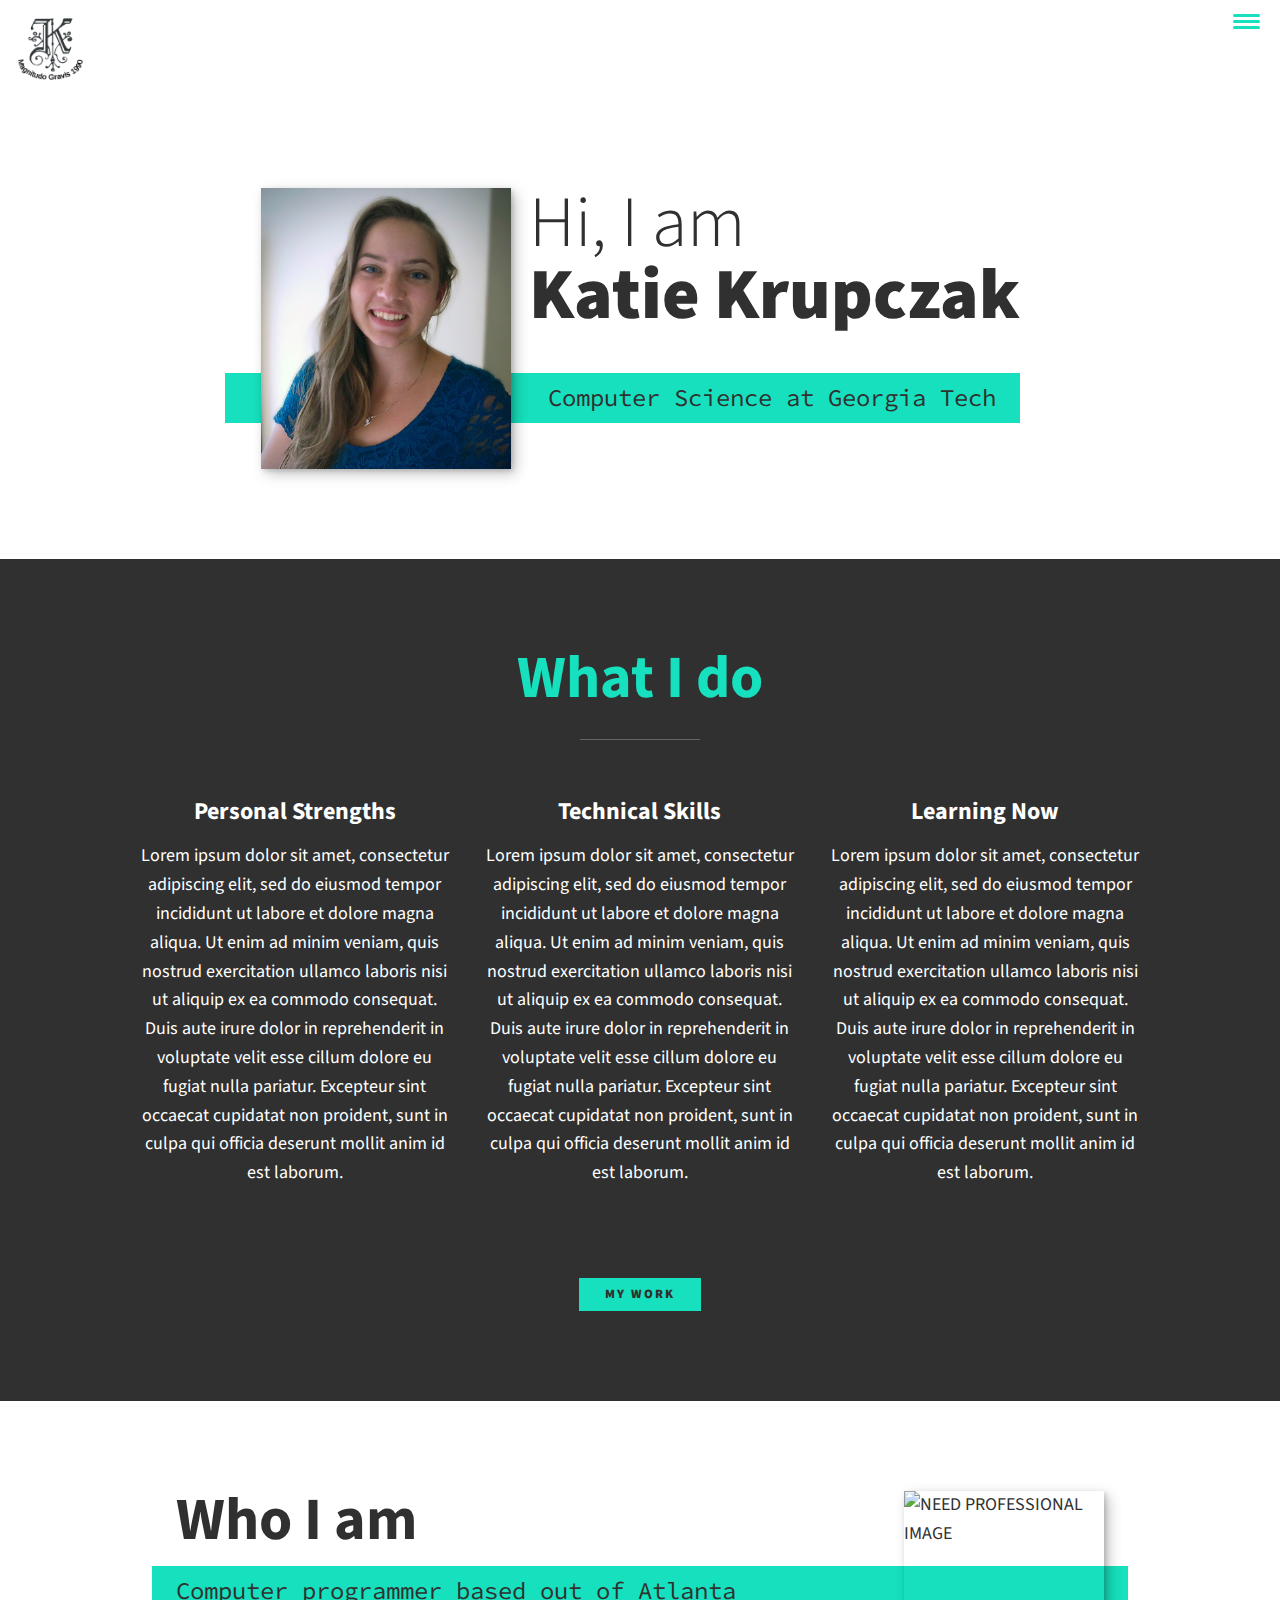
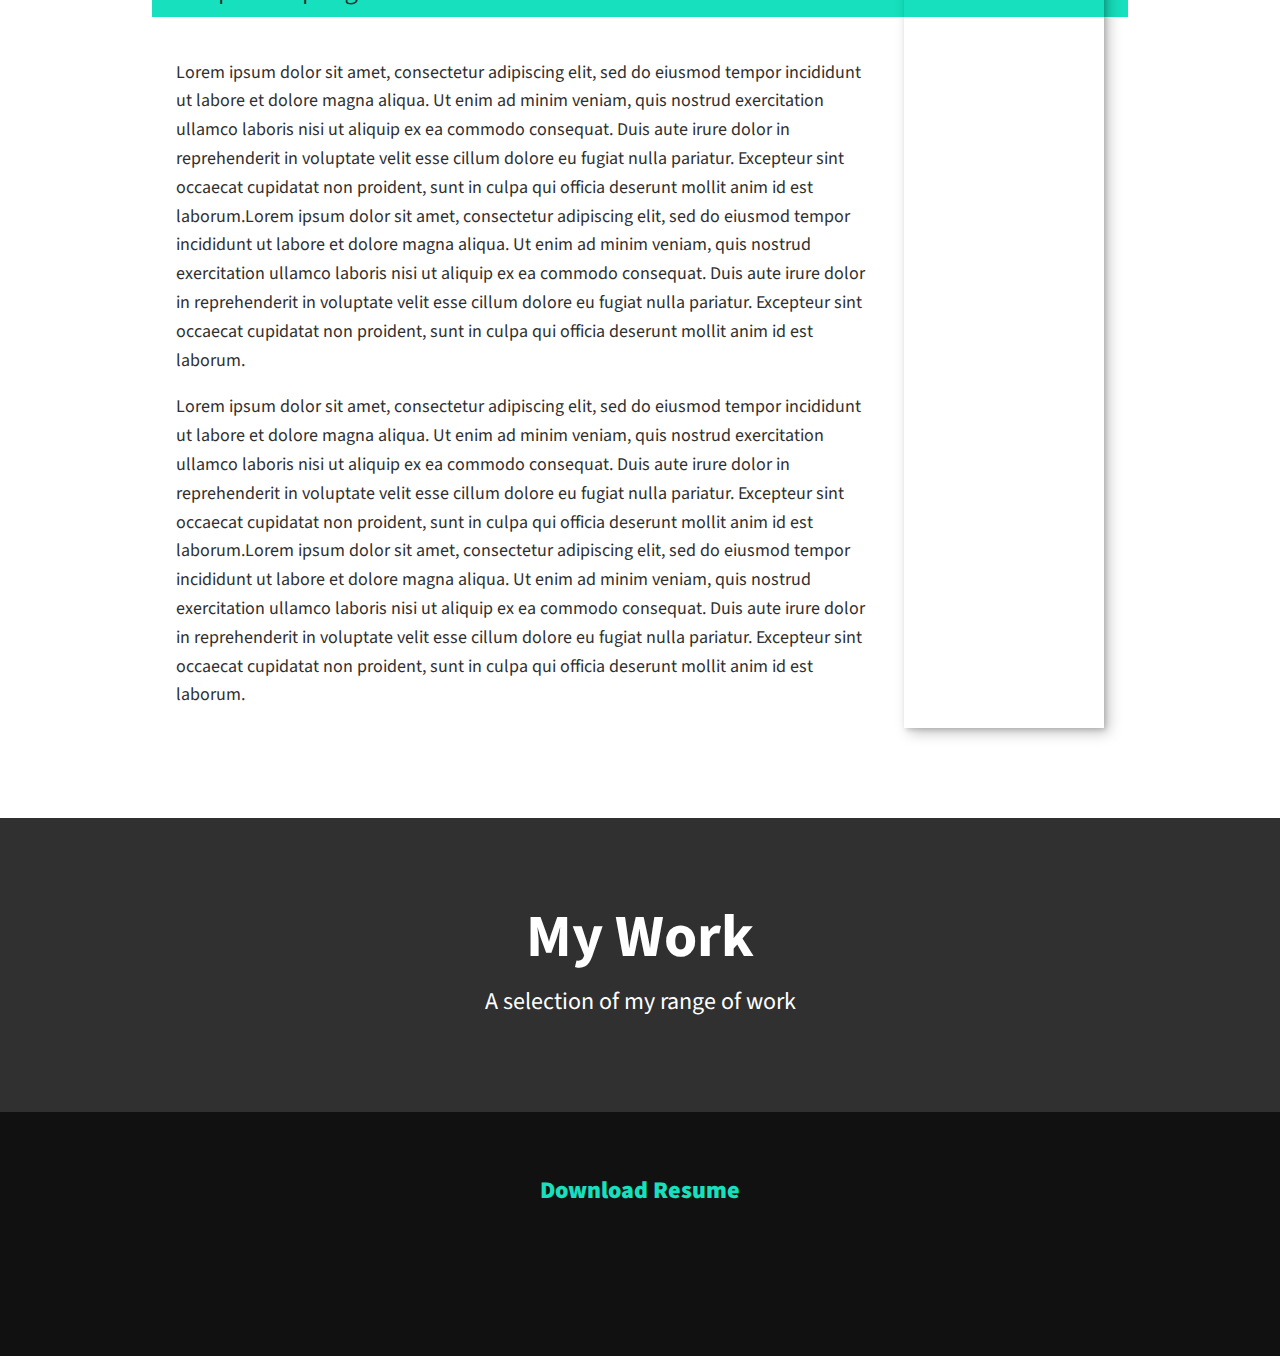
==== index.html @ 27c53293 "Renamed collegeWebsite.html to index.html" ====
<!DOCTYPE html>
<html lang="en">
	<head>
		<meta charset="utf-8">
		<meta name="viewport" content="width=device-width, initial-scale=1.0">

		<title>Katie Krupczak Portfolio Website</title>

		<link rel="stylesheet" href="https://cdnjs.cloudflare.com/ajax/libs/normalize/7.0.0/normalize.min.css">
		<link rel="stylesheet" href="https://cdnjs.cloudflare.com/ajax/libs/font-awesome/5.11.2/css/all.css"
		integrity="sha256-46qynGAkLSFpVbEBog43gvNhfrOj+BmwXdxFgVK/Kvc=" crossorigin="anonymous"/>
		<!-- FONTS -->
		<link rel="stylesheet" href="https://fonts.googleapis.com/css?family=Source+Code+Pro:400,900|Source+Sans+Pro:300,900&display=swap">
		<link rel="stylesheet" href="style.css">

		<script src="https://kit.fontawesome.com/b8f5b269b9.js" crossorigin="anonymous"></script>
	</head>

	<body>
		<header>
			<div class="logo">
				<img src = "img/klogo.png" alt="">
			</div>

			<button class="nav-toggle" aria-label="toggle navigation">
				<span class="hamburger"></span>
			</button>

			<nav class="nav">
				<ul class="nav__list">
					<li class="nav__item"><a href="#home" class="nav__link">Home</a></li>
					<li class="nav__item"><a href="#services" class="nav__link">My Services</a></li>
					<li class="nav__item"><a href="#about" class="nav__link">About Me</a></li>
					<li class="nav__item"><a href="#work" class="nav__link">My Work</a></li>
					<li class="nav__item"><a href="" class="nav__link">Download Resume</a></li>
				</ul>
			</nav>
		</header>

		<!-- INTRODUCTION -->
		<section class="intro" id="home">
			<h1 class="section__title section__title--intro">
				Hi, I am <strong>Katie Krupczak</strong>
			</h1>
			<p class="section__subtitle section__subtitle--intro">Computer Science at Georgia Tech</p>
			<img src="img/profileimg.jpg" alt="a picture of Katie Krupczak" class="intro__img">
		</section>

		<!-- My Services -->
		<section class="my-services" id="services">
			<h2 class="section__title section__title--services">What I do</h2>
			<div class="services">
				<div class="service">
					<h3>Personal Strengths</h3> <!-- Personal Strengths, Soft Skills, Leadership Qualitities??? -->
					<p>
						Lorem ipsum dolor sit amet, consectetur adipiscing elit, sed do eiusmod tempor incididunt ut labore et dolore magna aliqua. Ut enim ad minim veniam, quis nostrud exercitation ullamco laboris nisi ut aliquip ex ea commodo consequat. Duis aute irure dolor in reprehenderit in voluptate velit esse cillum dolore eu fugiat nulla pariatur. Excepteur sint occaecat cupidatat non proident, sunt in culpa qui officia deserunt mollit anim id est laborum.
					</p>
				</div> <!-- / service -->

				<div class="service">
					<h3>Technical Skills</h3>
					<p>
						Lorem ipsum dolor sit amet, consectetur adipiscing elit, sed do eiusmod tempor incididunt ut labore et dolore magna aliqua. Ut enim ad minim veniam, quis nostrud exercitation ullamco laboris nisi ut aliquip ex ea commodo consequat. Duis aute irure dolor in reprehenderit in voluptate velit esse cillum dolore eu fugiat nulla pariatur. Excepteur sint occaecat cupidatat non proident, sunt in culpa qui officia deserunt mollit anim id est laborum.
					</p>
				</div> <!-- / service -->

				<div class="service">
					<h3>Learning Now</h3>
					<p>
						Lorem ipsum dolor sit amet, consectetur adipiscing elit, sed do eiusmod tempor incididunt ut labore et dolore magna aliqua. Ut enim ad minim veniam, quis nostrud exercitation ullamco laboris nisi ut aliquip ex ea commodo consequat. Duis aute irure dolor in reprehenderit in voluptate velit esse cillum dolore eu fugiat nulla pariatur. Excepteur sint occaecat cupidatat non proident, sunt in culpa qui officia deserunt mollit anim id est laborum.
					</p>
				</div> <!-- / service -->
			</div> <!-- / services -->

			<a href="#work" class="btn">My Work</a>
		</section>

		<!-- About Me -->
		<section class="about-me" id="about">
			<h2 class="section__title section__title--about">Who I am</h2>
			<p class="section__subtitle section__subtitle--about">
				Computer programmer based out of Atlanta
			</p>

			<div class="about-me__body">
				<p>
					Lorem ipsum dolor sit amet, consectetur adipiscing elit, sed do eiusmod tempor incididunt ut labore et dolore magna aliqua. Ut enim ad minim veniam, quis nostrud exercitation ullamco laboris nisi ut aliquip ex ea commodo consequat. Duis aute irure dolor in reprehenderit in voluptate velit esse cillum dolore eu fugiat nulla pariatur. Excepteur sint occaecat cupidatat non proident, sunt in culpa qui officia deserunt mollit anim id est laborum.Lorem ipsum dolor sit amet, consectetur adipiscing elit, sed do eiusmod tempor incididunt ut labore et dolore magna aliqua. Ut enim ad minim veniam, quis nostrud exercitation ullamco laboris nisi ut aliquip ex ea commodo consequat. Duis aute irure dolor in reprehenderit in voluptate velit esse cillum dolore eu fugiat nulla pariatur. Excepteur sint occaecat cupidatat non proident, sunt in culpa qui officia deserunt mollit anim id est laborum.
				</p>
					
				<p>
					Lorem ipsum dolor sit amet, consectetur adipiscing elit, sed do eiusmod tempor incididunt ut labore et dolore magna aliqua. Ut enim ad minim veniam, quis nostrud exercitation ullamco laboris nisi ut aliquip ex ea commodo consequat. Duis aute irure dolor in reprehenderit in voluptate velit esse cillum dolore eu fugiat nulla pariatur. Excepteur sint occaecat cupidatat non proident, sunt in culpa qui officia deserunt mollit anim id est laborum.Lorem ipsum dolor sit amet, consectetur adipiscing elit, sed do eiusmod tempor incididunt ut labore et dolore magna aliqua. Ut enim ad minim veniam, quis nostrud exercitation ullamco laboris nisi ut aliquip ex ea commodo consequat. Duis aute irure dolor in reprehenderit in voluptate velit esse cillum dolore eu fugiat nulla pariatur. Excepteur sint occaecat cupidatat non proident, sunt in culpa qui officia deserunt mollit anim id est laborum.
				</p>
			</div>

			<img src="img/hiking.jpg" alt="NEED PROFESSIONAL IMAGE" class="about-me__img">
		</section>

		<!-- My Work -->
		<section class="my-work" id="work">
			<h2 class="section__title section__title--work">My Work</h2>
			<p class="section__subtitle section__subtitle-work">
				A selection of my range of work
			</p>

			<div class="portfolio">
				<!-- Portfolio item __ -->
				<a href="#" class="portfolio__item">
					<img src="img/placeholder.jpg" alt="" class="portfolio__img">
				</a>

				<!-- Portfolio item __ -->
				<a href="#" class="portfolio__item">
					<img src="img/placeholder.jpg" alt="" class="portfolio__img">
				</a>

				<!-- Portfolio item __ -->
				<a href="#" class="portfolio__item">
					<img src="img/placeholder.jpg" alt="" class="portfolio__img">
				</a>

				<!-- Portfolio item __ -->
				<a href="#" class="portfolio__item">
					<img src="img/placeholder.jpg" alt="" class="portfolio__img">
				</a>

				<!-- Portfolio item __ -->
				<a href="#" class="portfolio__item">
					<img src="img/placeholder.jpg" alt="" class="portfolio__img">
				</a>

				<!-- Portfolio item __ -->
				<a href="#" class="portfolio__item">
					<img src="img/placeholder.jpg" alt="" class="portfolio__img">
				</a>

			</div>
		</section>

		<!-- Footer -->
		<footer class="footer">
			<a href="" class="footer__link">Download Resume</a>
			<ul class="social-list">
				<li class="social-list__item">
					<a class="social-list__link" href="mailto:kkrupczak3@gatech.edu">
						<i class="fas fa-envelope"></i>
					</a>
				</li>
				<li class="social-list__item">
					<a class="social-list__link" href="https://www.linkedin.com/in/katie-krupczak/">
						<i class="fab fa-linkedin"></i>
					</a>
				</li>
				<li class="social-list__item">
					<a class="social-list__link" href="https://github.com/KatieKrupczak">
						<i class="fab fa-github"></i>
					</a>
				</li>
			</ul>
		</footer>
		<script src="js/index.js"></script>
	</body>
</html>
---- style.css ----
*,
*::before,
*::after {
	box-sizing: border-box;
}

/* Custom Properties */
:root {
	--ff-primary: 'Source Sans Pro', sans-serif;
	--ff-secondary: 'Source Code Pro', monospace;

	--fw-reg: 300;
	--fw-bold: 900;

	--clr-light: #fff;
	--clr-dark: #303030;
	--clr-accent: #16e0bd;

	--fs-h1: 3rem;
	--fs-h2: 2.25rem;
	--fs-h3: 1.35rem;
	--fs-body: 1rem;

	--bs: 0.25em 0.25em 0.75em rgba(0,0,0, 0.25),
		0.125em 0.125em 0.25em rgba(0,0,0, 0.15);
}

@media (min-width: 800px) {
	:root {
		--fs-h1: 4.5rem;
		--fs-h2: 3.75rem;
		--fs-h3: 1.5rem;
		--fs-body: 1.125rem;
	}
}

/* General Styles */
html {
	scroll-behavior: smooth;
}

body {
	background: var(--clr-light);
	color: var(--clr-dark);
	margin: 0;
	font-family: var(--ff-primary);
	font-size: var(--fs-body);
	line-height: 1.6;
}

section {
	padding: 5em 2em;
}

img {
	display: block;
	max-width: 100%;
}

strong { font-weight: var(--fw-bold) }

:focus {
	outline: 3px solid var(--clr-accent);
	outline-offset: 3px;
}

/* Buttons */
.btn {
	display: inline-block;
	padding: 0.5em 2em;
	background: var(--clr-accent);
	color: var(--clr-dark);
	text-decoration: none;
	cursor: pointer;
	font-size: 0.8rem;
	text-transform: uppercase;
	letter-spacing: 2px;
	font-weight: var(--fw-bold);
	transition: transform 200ms ease-in-out;
}

.btn:hover {
	transform: scale(1.1);
}

/* Typography */

h1,
h2,
h3 {
	line-height: 1;
	margin: 0;
}

h1 { font-size: var(--fs-h1) }
h2 { font-size: var(--fs-h2) }
h3 { font-size: var(--fs-h3) }

.section__title {
	margin-bottom: 0.25em;
}

.section__title--intro {
	font-weight: var(--fw-reg);
}

.section__title--intro strong {
	display: block;
}

.section__subtitle {
	margin: 0;
	font-size: var(--fs-h3);
}

.section__subtitle--intro,
.section__subtitle--about {
	background: var(--clr-accent);
	padding: 0.25em 1em;
	font-family: var(--ff-secondary);
	margin-bottom: 1em;
}

.section__subtitle--work {
	color: var(--clr-accent);
	font-weight: var(--fw-bold);
	margin-bottom: 1em;
}

/* header */
header {
	display: flex;
	justify-content: space-between;
	padding: 1em;
}

.logo {
	max-width: 65px;
}

.nav {
	position: fixed;
	background: var(--clr-dark);
	opacity: 0.97;
	color: var(--clr-light);
	top: 0;
	bottom: 0;
	left:0;
	right:0;
	z-index: 100;
	transform: translateX(100%);
	transition: transform 250ms cubic-bezier(0.5, 0, 0.5, 1);
}

.nav__list {
	list-style: none;
	display: flex;
	height: 100%;
	flex-direction: column;
	justify-content: space-evenly;
	align-items: center;
	margin: 0;
	padding: 0;
}

.nav__link {
	color: inherit;
	font-weight: var(--fw-bold);
	font-size: var(--fs-h3);
	text-decoration: none;
}

.nav__link:hover {
	color: var(--clr-accent);
}

.nav-toggle {
	padding: 0.5em;
	background: transparent;
	border: 0;
	cursor: pointer;
	position: absolute;
	right: 1em;
	top: 1em;
	z-index: 1000;
}

.nav-open .nav{
	transform: translateX(0);
}

.nav-open .nav-toggle {
	position: fixed;
}

.nav-open .hamburger {
	transform: rotate(0.625turn);
}

.nav-open .hamburger::before {
	transform: rotate(90deg) translateX(-6px);
}

.nav-open .hamburger::after{
	opacity: 0;
}

.hamburger{
	display: block;
	position: relative;
}

.hamburger,
.hamburger::before,
.hamburger::after {
	background: var(--clr-accent);
	width: 2em;
	height: 3px;
	border-radius: 1em;
	transition: transform 250ms ease-in-out;
}

.hamburger::before,
.hamburger::after {
	content: '';
	position: absolute;
	left: 0;
	right: 0;
}

.hamburger::before {
	top: 6px;
}

.hamburger::after {
	bottom: 6px;
}

/* Intro Section */
.intro {
	position: relative;
}

.intro__img {
	box-shadow: var(--bs);
}

.section__subtitle--intro {
	display: inline-block;
}

@media (min-width: 800px) { /* previously 600px */
	.intro {
		display: grid;
		width: min-content;
		margin: 0 auto;
		grid-column-gap: 1em;
		grid-template-areas: 
			"img title"
			"img subtitle";
		grid-template-columns: min-content max-content;
	}

	.intro__img {
		grid-area: img;
		min-width: 250px;
		position: relative;
		z-index: 2;
	}

	.section__subtitle--intro {
		align-self: start;
		grid-column: -1/1;
		grid-row: 2;
		text-align: right;
		position: relative;
		left: -1.5em;
		width: calc(100% + 1.5em);
	}
}

/* My Services Section */
.my-services {
	background-color: var(--clr-dark);
	background-image: url("./img/servicesbackground.png");
	background-size: cover;
	background-blend-mode:hard-light;
	color: var(--clr-light);
	text-align: center;
}

.section__title--services {
	color: var(--clr-accent);
	position: relative;
}

.section__title--services::after {
	content: '';
	display: block;
	width: 2em;
	height: 1px;
	margin: 0.5em auto 1em;
	background: var(--clr-light);
	opacity: 0.25;
}

.services {
	margin-bottom: 4em;
}

.service {
	max-width: 500px;
	margin: 0 auto;
}

@media(min-width: 800px) {
	.services {
		display: flex;
		max-width: 1000px;
		margin-left: auto;
		margin-right: auto;
	}

	.service + .service {
		margin-left: 2em;
	}
}

.about-me{
	max-width: 1000px;
	margin: 0 auto;
}

.about-me__img {
	box-shadow: var(--bs);
}

@media(min-width: 600px) {
	.about-me {
		display: grid;
		grid-template-columns: 1fr 200px; /*depends on picture size*/
		grid-template-areas: 
		"title img"
		"subtitle img"
		"text img";

		grid-column-gap: 2em;
	}
	.section__title--about {
		grid-area: title;
	}

	.section__subtitle--about {
		grid-column: 1/-1;
		grid-row: 2;
		position: relative;
		left: -1em;
		width: calc(100% + 2em);
		padding-left: 1em;
		padding-right: calc(200px + 3em);
	}

	.about-me__img {
		grid-area: img;
		position: relative;
		z-index: 2;
	}
}

/* My Work */
.my-work {
	background-color: var(--clr-dark);
	color: var(--clr-light);
	text-align: center;
}

.portfolio {
	display: grid;
	grid-template-columns: repeat(auto-fit, minmax(300px,1fr));
}

.portfolio__item {
	background: var(--clr-accent);
	overflow: hidden;
}

.portfolio__img {
	transition: 
		transform 750ms cubic-bezier(0.5, 0, 0.5, 1),
		opacity 250ms linear;
}

.portfolio__item:focus {
	position: relative;
	z-index: 2;
}

.portfolio__img:hover,
.portfolio__item:focus .portfolio__img{
	transform: scale(1.2);
	opacity: 0.75;
}

/* Footer */
.footer {
	background: #111;
	color: var(--clr-accent);
	text-align: center;
	padding: 2.5em 0;
	font-size: var(--fs-h3);
}

.footer a {
	color: inherit;
	text-decoration: none;
}

.footer__link {
	font-weight: var(--fw-bold);
}

.footer__link:hover,
.social-list__link:hover {
	opacity: 0.7;
}

.footer__link:hover{
	text-decoration: underline;
}

.social-list{
	list-style: none;
	display: flex;
	justify-content: center;
	margin: 2em 0 0;
	padding: 0;
}

.social-list__item{
	margin: 0 0.5em;
}

.social-list__link {
	padding: 0.5em;
}
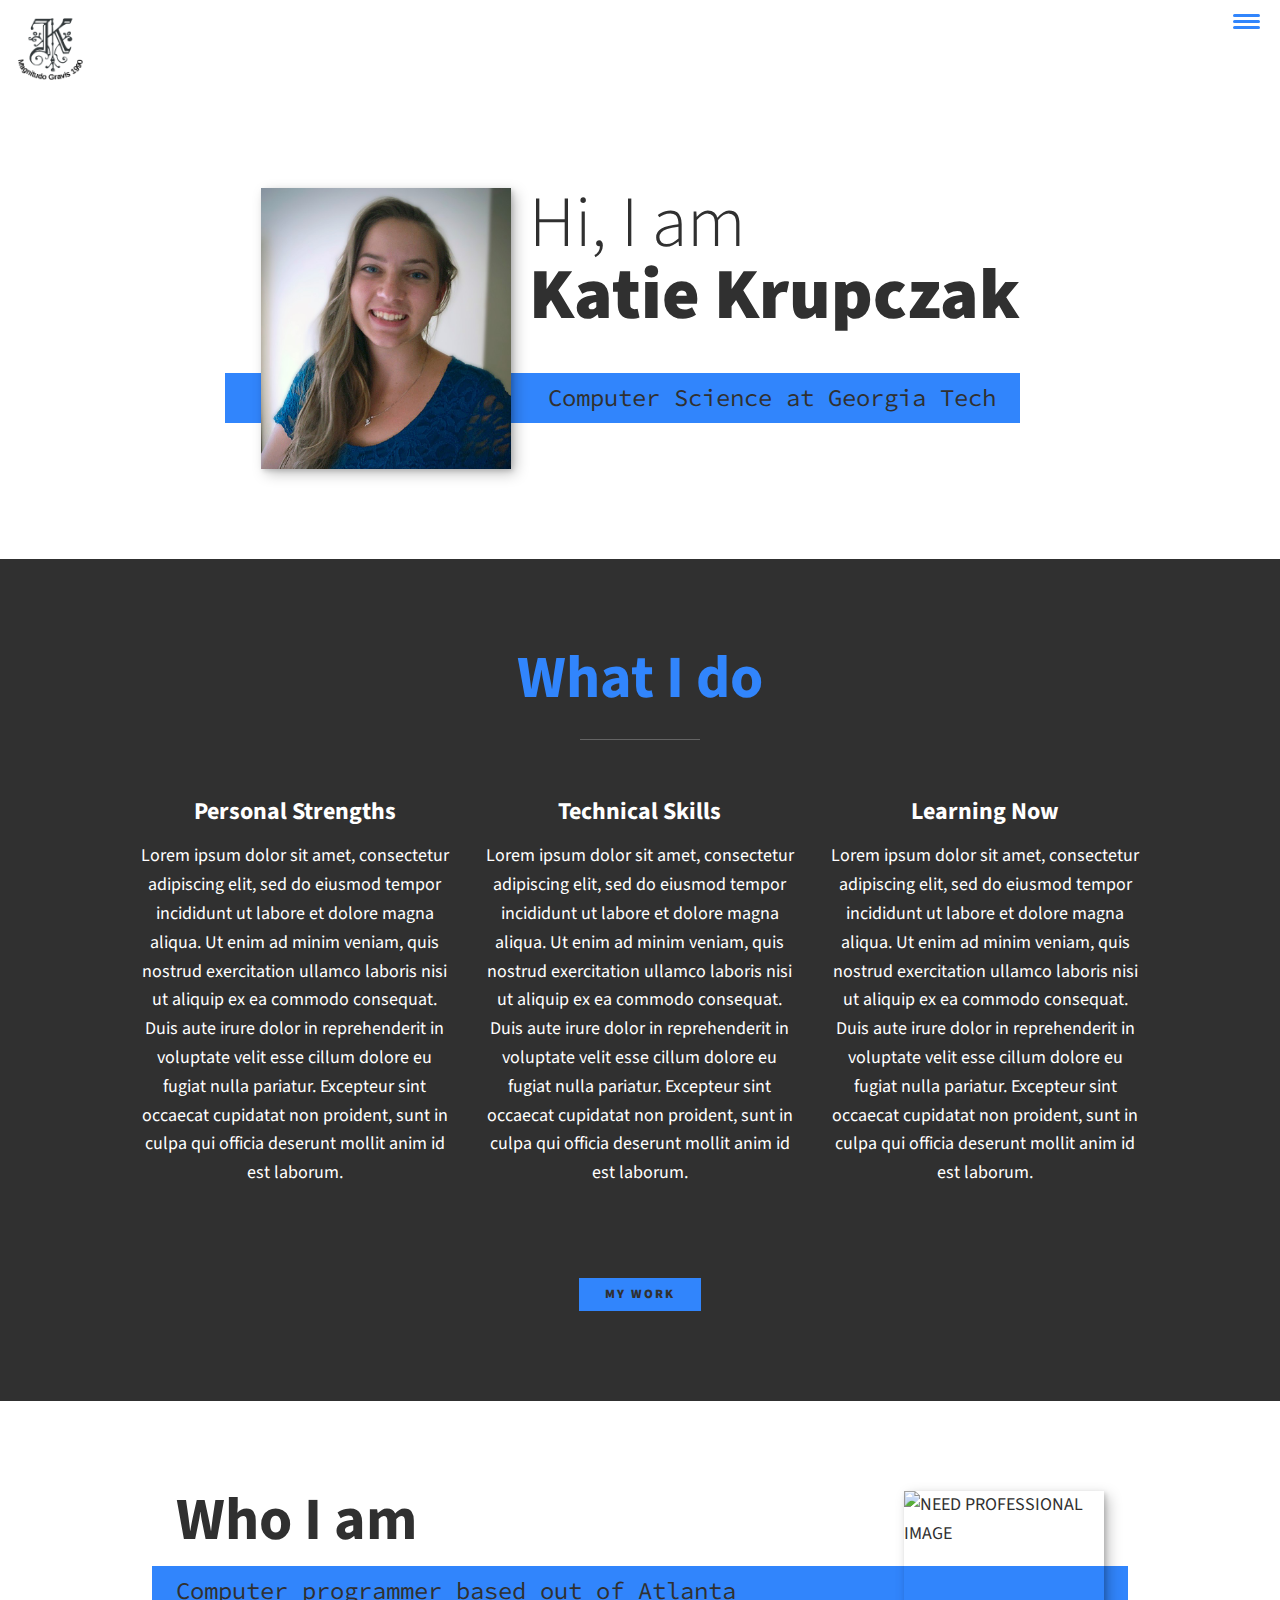
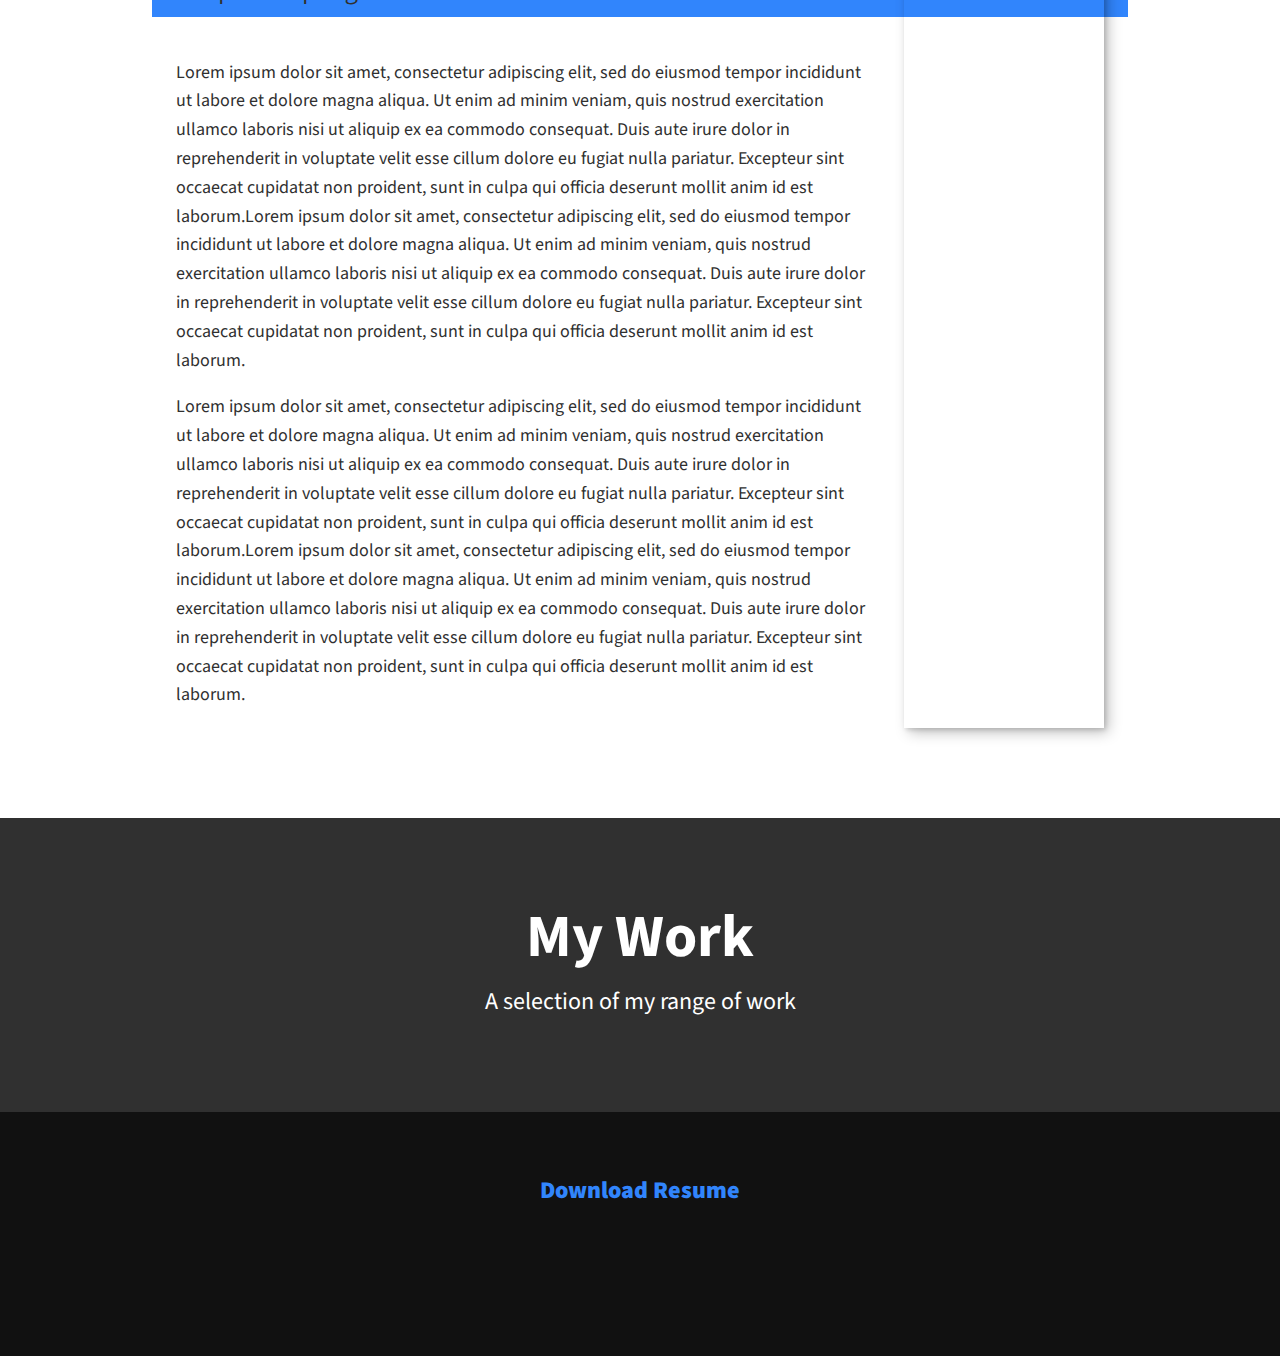
==== commit da623090: "Created template for individual portfolio item pages" ====
--- a/index.html
+++ b/index.html
@@ -104,7 +104,7 @@
 
 			<div class="portfolio">
 				<!-- Portfolio item __ -->
-				<a href="#" class="portfolio__item">
+				<a href="portfolio-item.html" class="portfolio__item">
 					<img src="img/placeholder.jpg" alt="" class="portfolio__img">
 				</a>
 
--- a/style.css
+++ b/style.css
@@ -14,7 +14,7 @@
 
 	--clr-light: #fff;
 	--clr-dark: #303030;
-	--clr-accent: #16e0bd;
+	--clr-accent: #3185FC;
 
 	--fs-h1: 3rem;
 	--fs-h2: 2.25rem;
@@ -58,11 +58,6 @@
 }
 
 strong { font-weight: var(--fw-bold) }
-
-:focus {
-	outline: 3px solid var(--clr-accent);
-	outline-offset: 3px;
-}
 
 /* Buttons */
 .btn {
@@ -390,13 +385,7 @@
 		opacity 250ms linear;
 }
 
-.portfolio__item:focus {
-	position: relative;
-	z-index: 2;
-}
-
-.portfolio__img:hover,
-.portfolio__item:focus .portfolio__img{
+.portfolio__img:hover {
 	transform: scale(1.2);
 	opacity: 0.75;
 }
@@ -442,4 +431,19 @@
 
 .social-list__link {
 	padding: 0.5em;
-}+}
+
+/* Individual portfolio item styles */
+.portfolio-item-individual {
+	padding: 0 2em 2em;
+	max-width: 1000px;
+	margin: 0 auto;
+}
+
+/*
+.portfolio-item-individual p {
+	max-width: 800px;
+	margin-left: auto;
+	margin-right: auto;
+}
+*/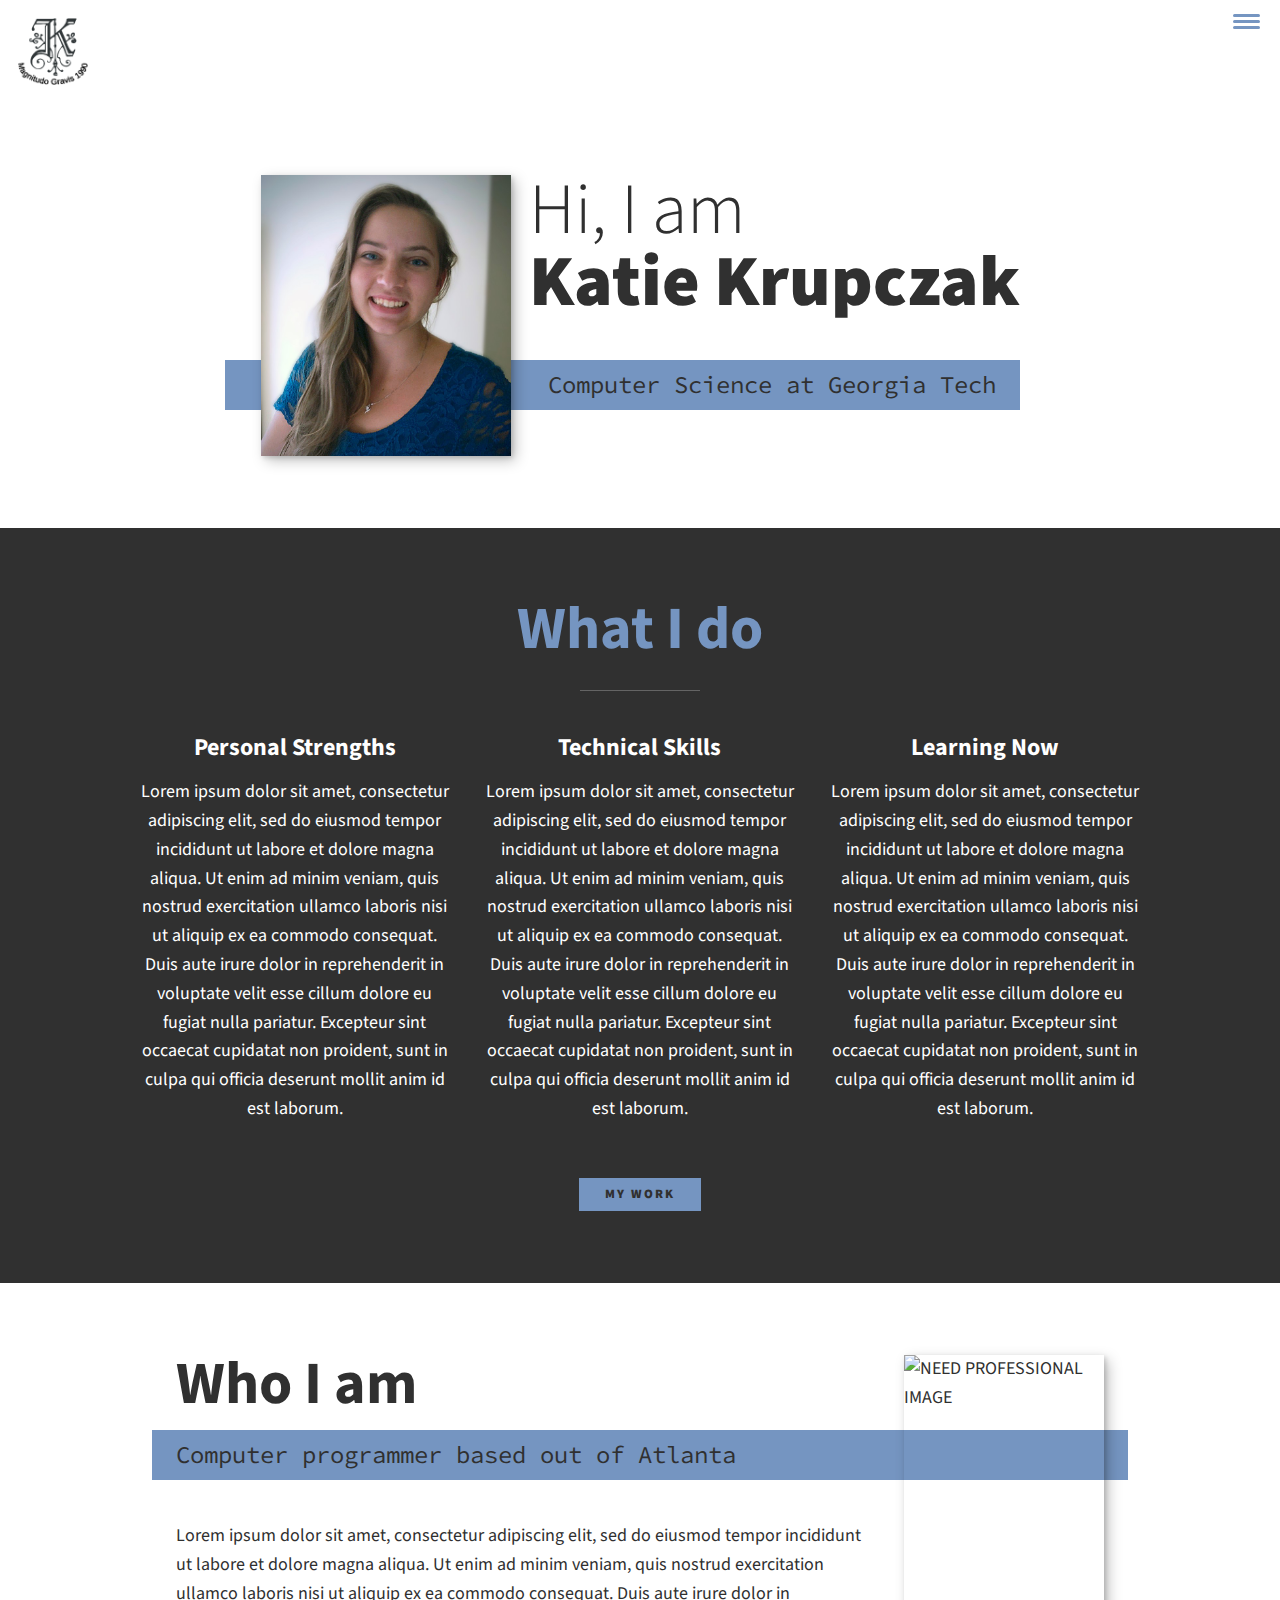
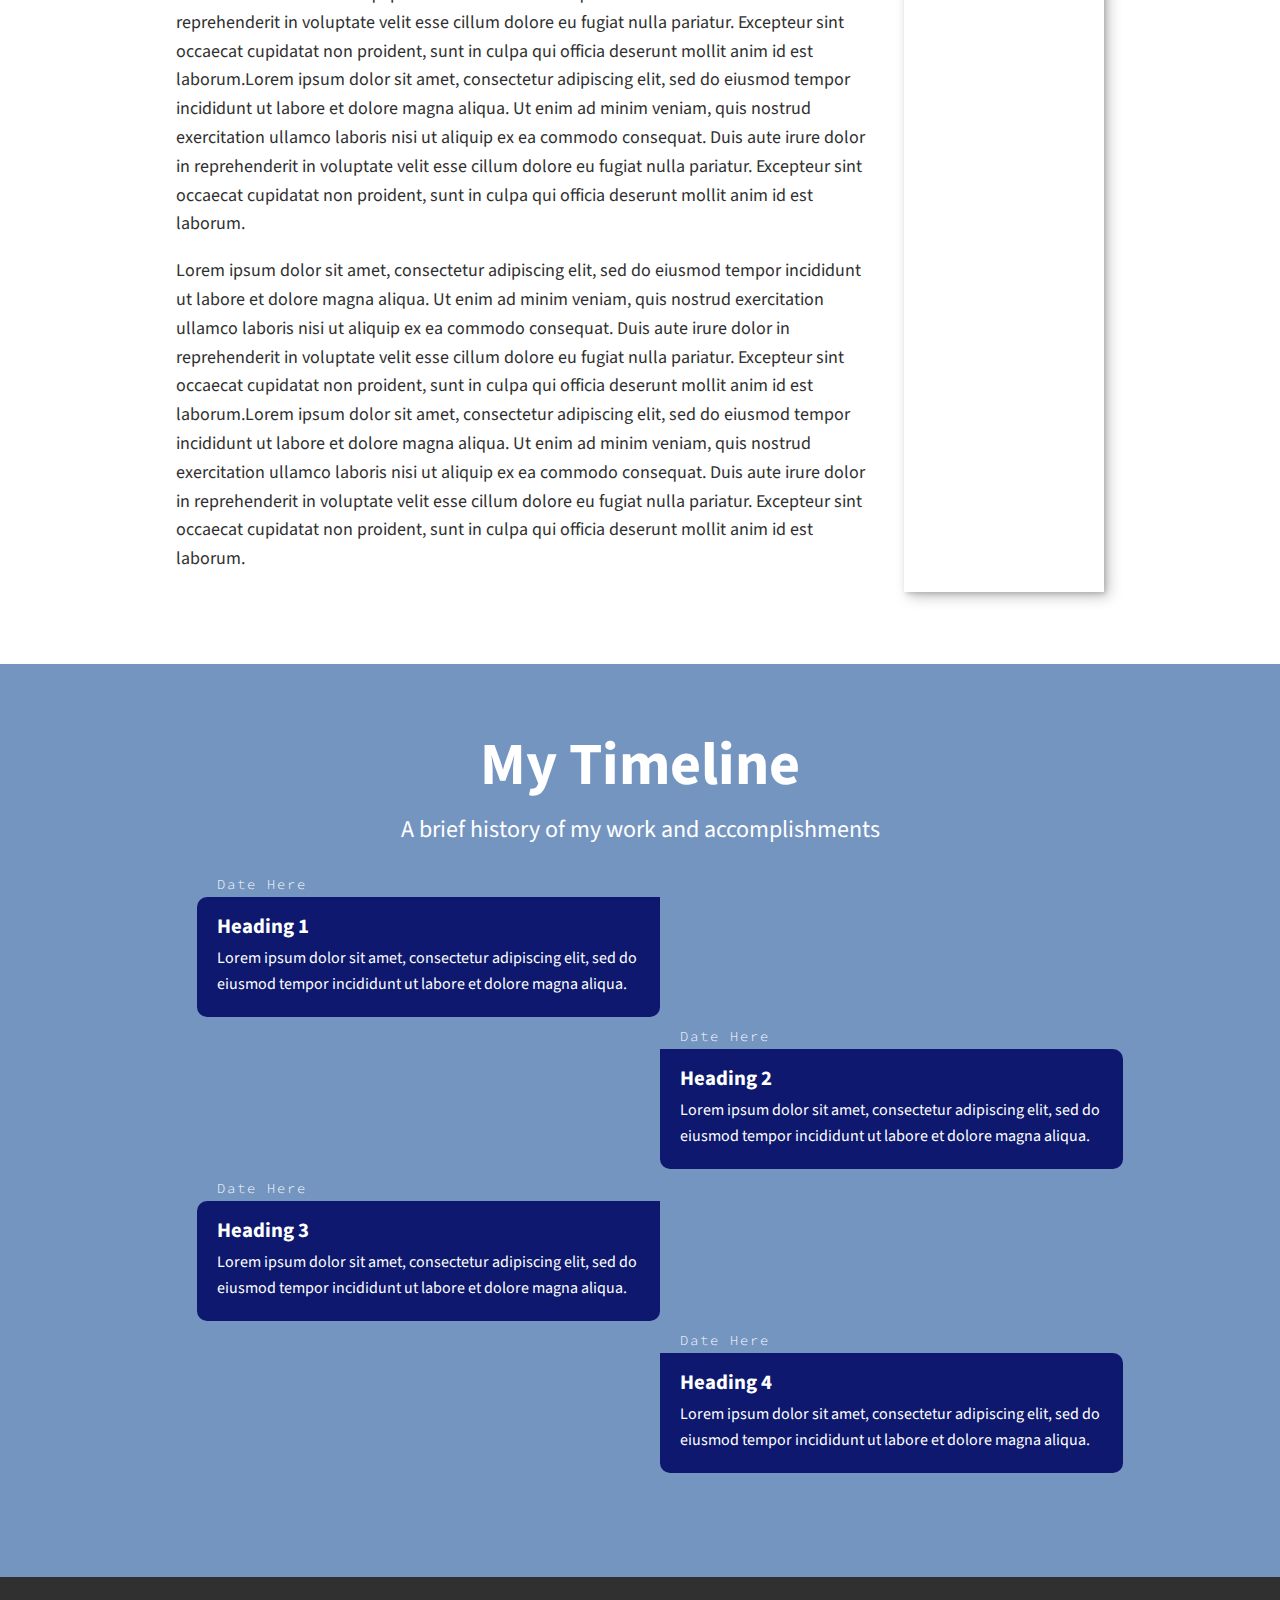
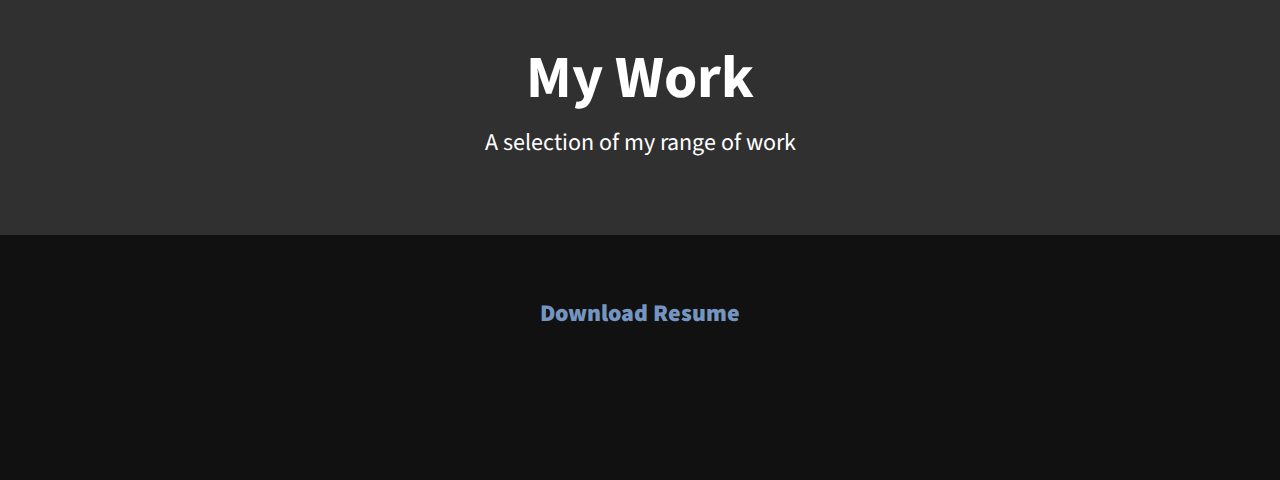
==== commit 1128efca: "Timeline based off of WEB CIFAR youtube video" ====
--- a/index.html
+++ b/index.html
@@ -31,6 +31,7 @@
 					<li class="nav__item"><a href="#home" class="nav__link">Home</a></li>
 					<li class="nav__item"><a href="#services" class="nav__link">My Services</a></li>
 					<li class="nav__item"><a href="#about" class="nav__link">About Me</a></li>
+					<li class="nav__item"><a href="#timeline" class="nav__link">Timeline</a></li>
 					<li class="nav__item"><a href="#work" class="nav__link">My Work</a></li>
 					<li class="nav__item"><a href="" class="nav__link">Download Resume</a></li>
 				</ul>
@@ -93,6 +94,66 @@
 			</div>
 
 			<img src="img/hiking.jpg" alt="NEED PROFESSIONAL IMAGE" class="about-me__img">
+		</section>
+
+
+		<!-- Timeline -->
+		<section class="my-timeline" id="timeline">
+			<h2 class="section__title section__title--timeline">My Timeline</h2>
+			<p class="section__subtitle section__subtitle--timeline">
+				A brief history of my work and accomplishments
+			</p>
+			<div class="timeline">
+				<ul>
+					<li>
+						<div class="timeline__content">
+							<h5 class="date">Date Here</h5>
+							<h4>
+								Heading 1
+							</h4>
+							<p>
+								Lorem ipsum dolor sit amet, consectetur adipiscing elit, sed do eiusmod tempor incididunt ut labore et dolore magna aliqua.
+							</p>
+						</div>
+					</li>
+
+					<li>
+						<div class="timeline__content">
+							<h5 class="date">Date Here</h5>
+							<h4>
+								Heading 2
+							</h4>
+							<p>
+								Lorem ipsum dolor sit amet, consectetur adipiscing elit, sed do eiusmod tempor incididunt ut labore et dolore magna aliqua.
+							</p>
+						</div>
+					</li>
+
+					<li>
+						<div class="timeline__content">
+							<h5 class="date">Date Here</h5>
+							<h4>
+								Heading 3
+							</h4>
+							<p>
+								Lorem ipsum dolor sit amet, consectetur adipiscing elit, sed do eiusmod tempor incididunt ut labore et dolore magna aliqua.
+							</p>
+						</div>
+					</li>
+
+					<li>
+						<div class="timeline__content">
+							<h5 class="date">Date Here</h5>
+							<h4>
+								Heading 4
+							</h4>
+							<p>
+								Lorem ipsum dolor sit amet, consectetur adipiscing elit, sed do eiusmod tempor incididunt ut labore et dolore magna aliqua.
+							</p>
+						</div>
+					</li>
+				</ul>
+			</div>
 		</section>
 
 		<!-- My Work -->
--- a/style.css
+++ b/style.css
@@ -14,11 +14,13 @@
 
 	--clr-light: #fff;
 	--clr-dark: #303030;
-	--clr-accent: #3185FC;
+	--clr-accent: #7595C1;
+	--clr-accent2: #0d186e;
 
 	--fs-h1: 3rem;
 	--fs-h2: 2.25rem;
 	--fs-h3: 1.35rem;
+	--fs-h4: 1.2rem;
 	--fs-body: 1rem;
 
 	--bs: 0.25em 0.25em 0.75em rgba(0,0,0, 0.25),
@@ -30,6 +32,7 @@
 		--fs-h1: 4.5rem;
 		--fs-h2: 3.75rem;
 		--fs-h3: 1.5rem;
+		--fs-h4: 1.3rem;
 		--fs-body: 1.125rem;
 	}
 }
@@ -49,7 +52,7 @@
 }
 
 section {
-	padding: 5em 2em;
+	padding: 4em 2em;
 }
 
 img {
@@ -82,7 +85,9 @@
 
 h1,
 h2,
-h3 {
+h3,
+h4,
+h5 {
 	line-height: 1;
 	margin: 0;
 }
@@ -90,6 +95,12 @@
 h1 { font-size: var(--fs-h1) }
 h2 { font-size: var(--fs-h2) }
 h3 { font-size: var(--fs-h3) }
+h4 { font-size: var(--fs-h4);}
+h5 { 
+	font-size: 0.85rem;
+	font-family: var(--ff-secondary);
+	font-weight: var(--fw-reg);
+}
 
 .section__title {
 	margin-bottom: 0.25em;
@@ -130,7 +141,7 @@
 }
 
 .logo {
-	max-width: 65px;
+	max-width: 70px;
 }
 
 .nav {
@@ -294,13 +305,13 @@
 	display: block;
 	width: 2em;
 	height: 1px;
-	margin: 0.5em auto 1em;
+	margin: 0.5em auto 0.75em;
 	background: var(--clr-light);
 	opacity: 0.25;
 }
 
 .services {
-	margin-bottom: 4em;
+	margin-bottom: 2em;
 }
 
 .service {
@@ -362,6 +373,88 @@
 	}
 }
 
+/* Timeline */
+.my-timeline {
+	width: 100%;
+	background-color: var(--clr-accent);
+	color: var(--clr-light);
+	overflow: hidden;
+}
+
+.section__title--timeline,
+.section__subtitle--timeline {
+	text-align: center;
+}
+
+.section__subtitle--timeline {
+	margin-bottom: 3rem;
+}
+
+.timeline {
+	width: 80%;
+	height: auto;
+	max-width: 1000px;
+	margin: 0 auto;
+	box-sizing: border-box;
+	position: relative;
+}
+
+.timeline ul {
+	list-style: none;
+}
+
+.timeline ul li{
+	padding: 20px;
+	background-color: var(--clr-accent2);
+	color: var(--clr-light);
+	border-radius: 10px;
+	margin-bottom: 1.2rem;
+}
+
+timeline ull li:last-child {
+	margin-bottom: 0;
+}
+
+.timeline__content h4 {
+	margin-bottom: 0.5rem;
+}
+
+.timeline__content .date {
+	margin-bottom: 0.5rem;
+	letter-spacing: 2px;
+}
+
+.timeline ul li p {
+	font-size: 1rem;
+	padding: 0;
+	margin: 0;
+}
+
+
+@media(min-width: 600px) {
+	.timeline ul li {
+		width: 50%;
+		margin-bottom: 2rem;
+		position: relative;
+	}
+
+	.timeline ul li:nth-child(odd) {
+		float: left;
+		clear: right;
+		border-radius: 10px 0px 10px 10px;
+	}
+	.timeline ul li:nth-child(even){
+		float: right;
+		clear: left;
+		border-radius: 0px 10px 10px 10px;
+	}
+
+	.timeline__content .date {
+		position: absolute;
+		top:-1.2rem;
+	}
+}
+
 /* My Work */
 .my-work {
 	background-color: var(--clr-dark);
@@ -387,7 +480,7 @@
 
 .portfolio__img:hover {
 	transform: scale(1.2);
-	opacity: 0.75;
+	opacity: 0.5;
 }
 
 /* Footer */
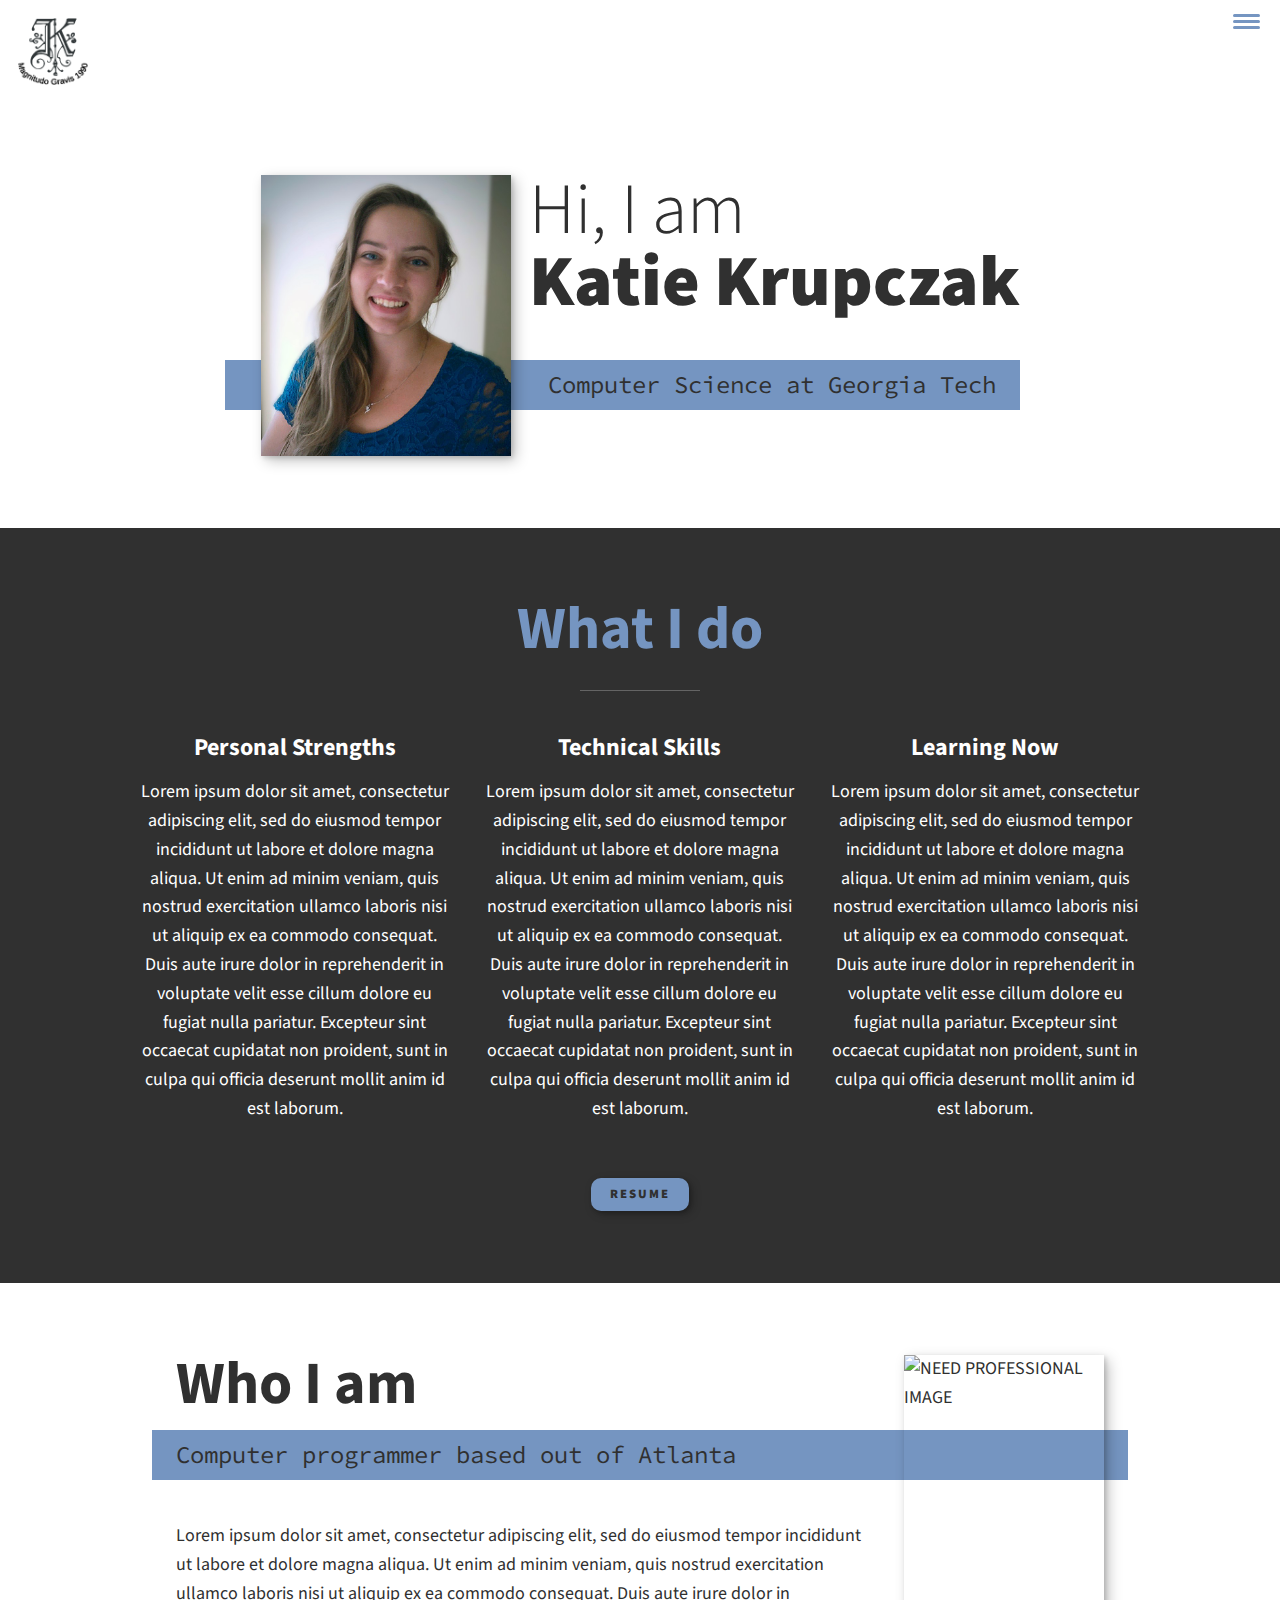
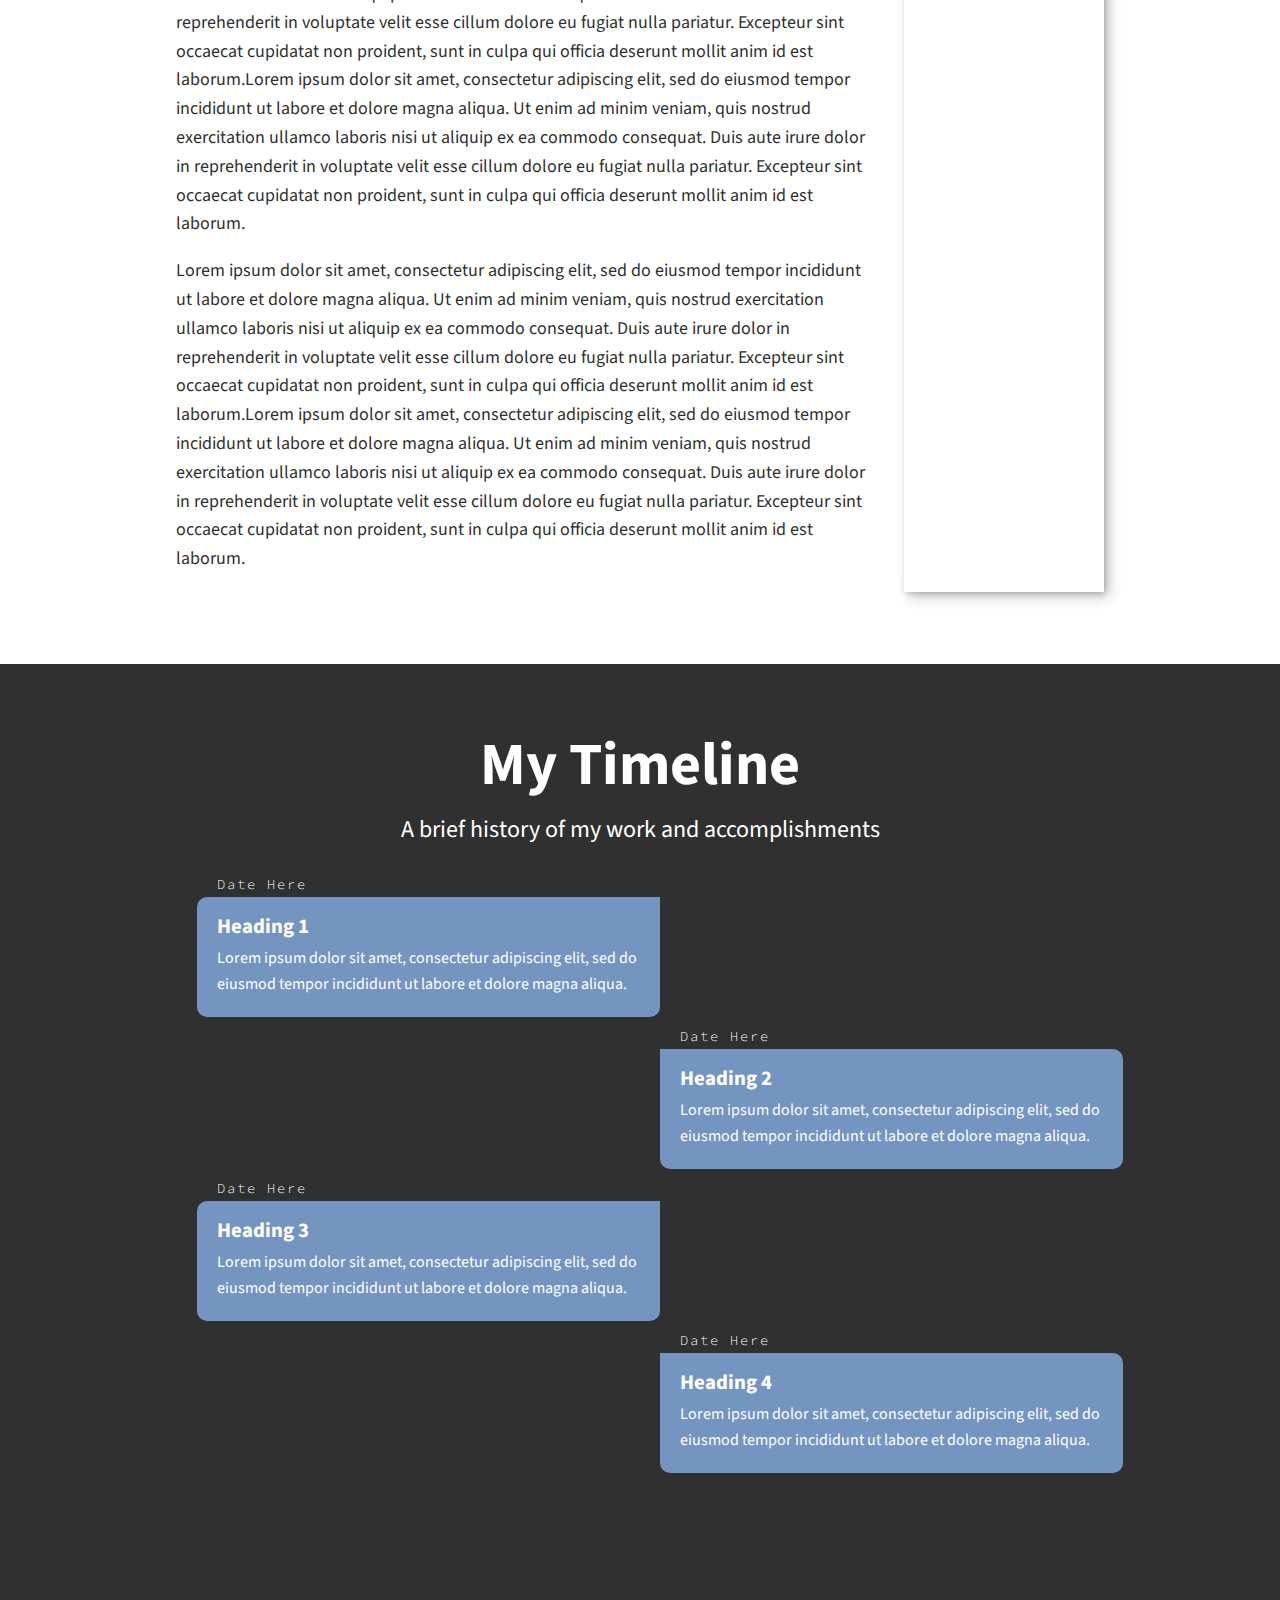
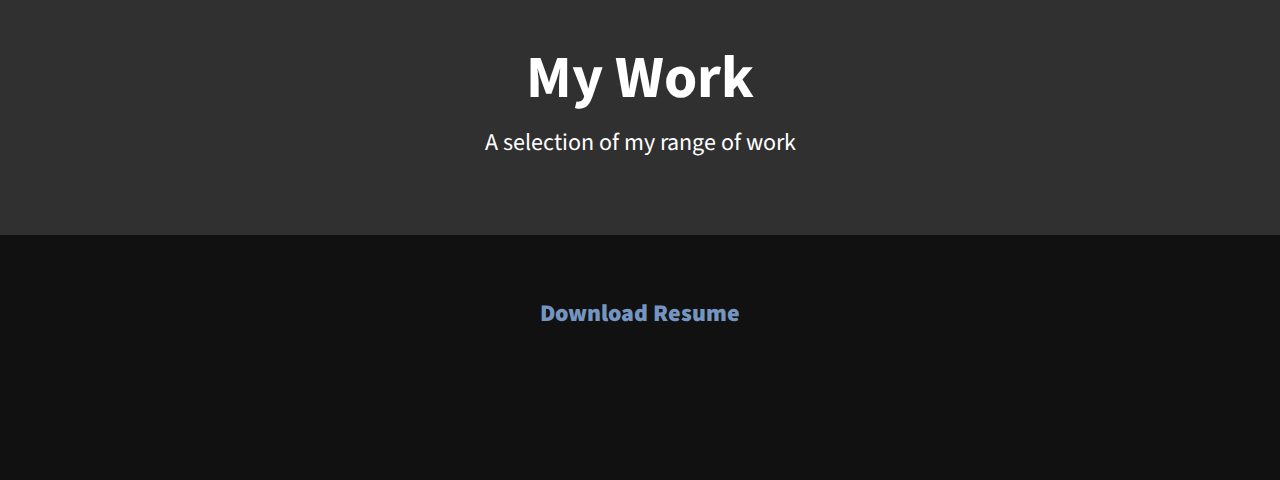
==== commit c95615c7: "Changed My Work button to resume button" ====
--- a/index.html
+++ b/index.html
@@ -44,6 +44,7 @@
 				Hi, I am <strong>Katie Krupczak</strong>
 			</h1>
 			<p class="section__subtitle section__subtitle--intro">Computer Science at Georgia Tech</p>
+			
 			<img src="img/profileimg.jpg" alt="a picture of Katie Krupczak" class="intro__img">
 		</section>
 
@@ -73,7 +74,7 @@
 				</div> <!-- / service -->
 			</div> <!-- / services -->
 
-			<a href="#work" class="btn">My Work</a>
+			<a href="" class="btn">Resume</a>
 		</section>
 
 		<!-- About Me -->
--- a/style.css
+++ b/style.css
@@ -15,7 +15,6 @@
 	--clr-light: #fff;
 	--clr-dark: #303030;
 	--clr-accent: #7595C1;
-	--clr-accent2: #0d186e;
 
 	--fs-h1: 3rem;
 	--fs-h2: 2.25rem;
@@ -65,7 +64,8 @@
 /* Buttons */
 .btn {
 	display: inline-block;
-	padding: 0.5em 2em;
+	padding: 0.5em 1.5em;
+	border-radius: 10px;
 	background: var(--clr-accent);
 	color: var(--clr-dark);
 	text-decoration: none;
@@ -75,10 +75,12 @@
 	letter-spacing: 2px;
 	font-weight: var(--fw-bold);
 	transition: transform 200ms ease-in-out;
+	box-shadow: var(--bs);
 }
 
 .btn:hover {
 	transform: scale(1.1);
+	color:var(--clr-light)
 }
 
 /* Typography */
@@ -376,7 +378,7 @@
 /* Timeline */
 .my-timeline {
 	width: 100%;
-	background-color: var(--clr-accent);
+	background-color: var(--clr-dark);
 	color: var(--clr-light);
 	overflow: hidden;
 }
@@ -405,7 +407,7 @@
 
 .timeline ul li{
 	padding: 20px;
-	background-color: var(--clr-accent2);
+	background-color: var(--clr-accent);
 	color: var(--clr-light);
 	border-radius: 10px;
 	margin-bottom: 1.2rem;
@@ -431,7 +433,7 @@
 }
 
 
-@media(min-width: 600px) {
+@media(min-width: 800px) {
 	.timeline ul li {
 		width: 50%;
 		margin-bottom: 2rem;
